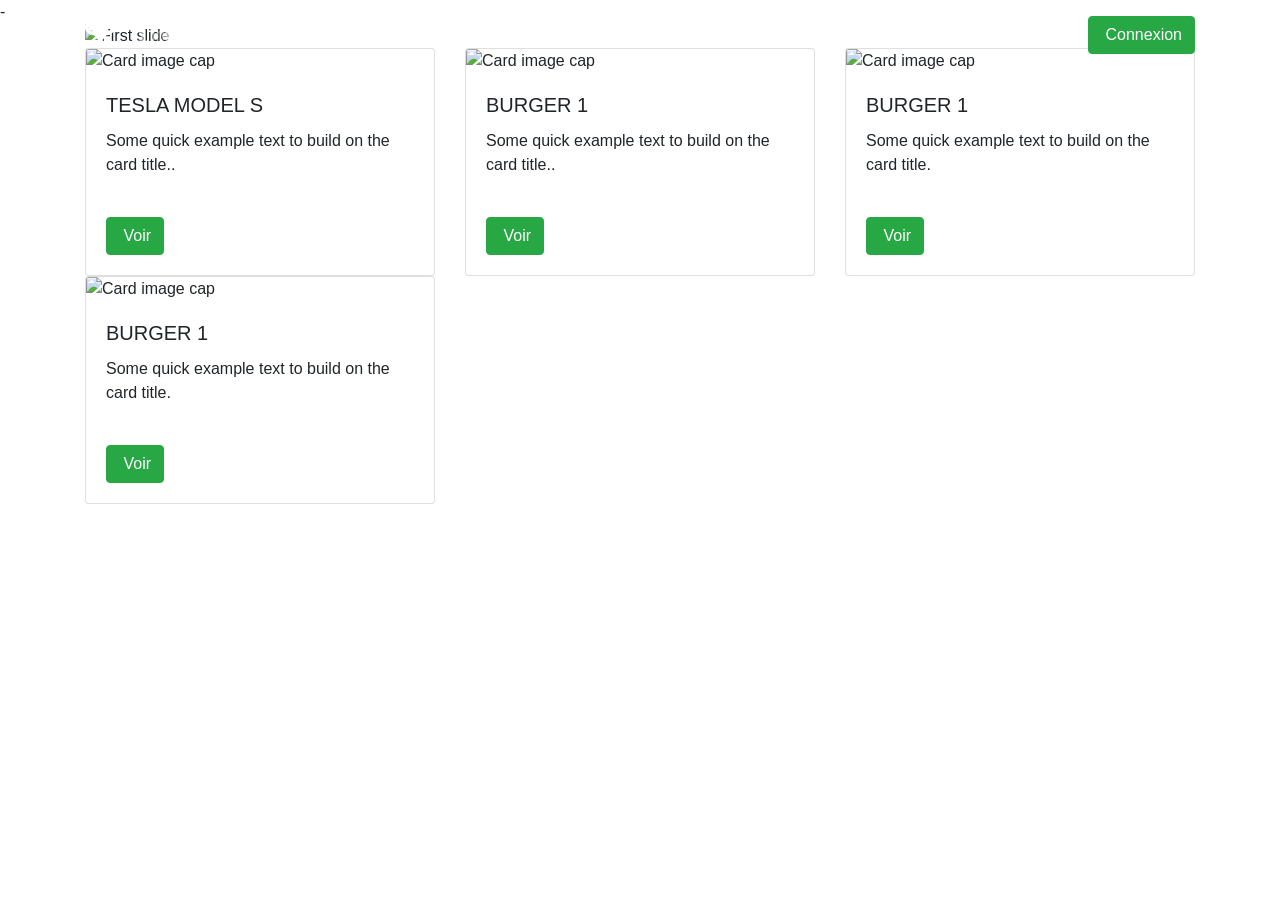
==== main.html @ ea00998b "Add main.html with Bootstrap and jQuery integration" ====
<!DOCTYPE html>
<html>
    <head>
        <!--------TITRE -------------------------->
-       <title>JULES FERRY CAR</title>
        <!------LINK CSS-------------------------->
         <link rel="stylesheet" href="./style.css">
        <!-------------------FONT AWSOME CDN ---------------------------------------->
        <link rel="stylesheet" href="https://pro.fontawesome.com/releases/v5.10.0/css/all.css" integrity="sha384-AYmEC3Yw5cVb3ZcuHtOA93w35dYTsvhLPVnYs9eStHfGJvOvKxVfELGroGkvsg+p" crossorigin="anonymous"/>
        <!-------------------BOOTSTRAP 4 CSS------------------------------------------------>
        <link rel="stylesheet" href="https://stackpath.bootstrapcdn.com/bootstrap/4.5.2/css/bootstrap.min.css" integrity="sha384-JcKb8q3iqJ61gNV9KGb8thSsNjpSL0n8PARn9HuZOnIxN0hoP+VmmDGMN5t9UJ0Z" crossorigin="anonymous"><link rel="stylesheet" href="https://stackpath.bootstrapcdn.com/bootstrap/4.5.2/css/bootstrap.min.css" integrity="sha384-JcKb8q3iqJ61gNV9KGb8thSsNjpSL0n8PARn9HuZOnIxN0hoP+VmmDGMN5t9UJ0Z" crossorigin="anonymous"><link rel="stylesheet" href="https://stackpath.bootstrapcdn.com/bootstrap/4.5.2/css/bootstrap.min.css" integrity="sha384-JcKb8q3iqJ61gNV9KGb8thSsNjpSL0n8PARn9HuZOnIxN0hoP+VmmDGMN5t9UJ0Z" crossorigin="anonymous"><link rel="stylesheet" href="https://stackpath.bootstrapcdn.com/bootstrap/4.5.2/css/bootstrap.min.css" integrity="sha384-JcKb8q3iqJ61gNV9KGb8thSsNjpSL0n8PARn9HuZOnIxN0hoP+VmmDGMN5t9UJ0Z" crossorigin="anonymous"><link rel="stylesheet" href="https://stackpath.bootstrapcdn.com/bootstrap/4.5.2/css/bootstrap.min.css" integrity="sha384-JcKb8q3iqJ61gNV9KGb8thSsNjpSL0n8PARn9HuZOnIxN0hoP+VmmDGMN5t9UJ0Z" crossorigin="anonymous"><link rel="stylesheet" href="https://stackpath.bootstrapcdn.com/bootstrap/4.5.2/css/bootstrap.min.css" integrity="sha384-JcKb8q3iqJ61gNV9KGb8thSsNjpSL0n8PARn9HuZOnIxN0hoP+VmmDGMN5t9UJ0Z" crossorigin="anonymous"><link rel="stylesheet" href="https://stackpath.bootstrapcdn.com/bootstrap/4.5.2/css/bootstrap.min.css" integrity="sha384-JcKb8q3iqJ61gNV9KGb8thSsNjpSL0n8PARn9HuZOnIxN0hoP+VmmDGMN5t9UJ0Z" crossorigin="anonymous"><link rel="stylesheet" href="https://stackpath.bootstrapcdn.com/bootstrap/4.5.2/css/bootstrap.min.css" integrity="sha384-JcKb8q3iqJ61gNV9KGb8thSsNjpSL0n8PARn9HuZOnIxN0hoP+VmmDGMN5t9UJ0Z" crossorigin="anonymous"><link rel="stylesheet" href="https://stackpath.bootstrapcdn.com/bootstrap/4.5.2/css/bootstrap.min.css" integrity="sha384-JcKb8q3iqJ61gNV9KGb8thSsNjpSL0n8PARn9HuZOnIxN0hoP+VmmDGMN5t9UJ0Z" crossorigin="anonymous"><link rel="stylesheet" href="https://stackpath.bootstrapcdn.com/bootstrap/4.5.2/css/bootstrap.min.css" integrity="sha384-JcKb8q3iqJ61gNV9KGb8thSsNjpSL0n8PARn9HuZOnIxN0hoP+VmmDGMN5t9UJ0Z" crossorigin="anonymous">
         <!----------Viewport controle de mise en page sur navigateur mobile --------->
        <meta name="viewport" content="width=device-width, initial-scale=1">
         <!-------------Lire -->
        <!----CDN Javascript JQUERY--------------------------------------------------->
        <script src="https://code.jquery.com/jquery-3.5.1.slim.min.js" integrity="sha384-DfXdz2htPH0lsSSs5nCTpuj/zy4C+OGpamoFVy38MVBnE+IbbVYUew+OrCXaRkfj" crossorigin="anonymous"></script>
        <!--------------------------BOOTSTRAP JAVASCRIPT ------------------->
        <script src="https://stackpath.bootstrapcdn.com/bootstrap/4.5.2/js/bootstrap.min.js" integrity="sha384-B4gt1jrGC7Jh4AgTPSdUtOBvfO8shuf57BaghqFfPlYxofvL8/KUEfYiJOMMV+rV" crossorigin="anonymous"></script>
         <!---CDN Javascript poppser -------------------------------------->
        <script src="https://cdn.jsdelivr.net/npm/popper.js@1.16.1/dist/umd/popper.min.js" integrity="sha384-9/reFTGAW83EW2RDu2S0VKaIzap3H66lZH81PoYlFhbGU+6BZp6G7niu735Sk7lN" crossorigin="anonymous"></script>
    </head>







    <body>
        <!---nav de bootstrap/navbar-dark/------------------------------------------------------------------------------->
        <nav class="navbar navbar-dark navbar-expand-lg fixed-top">

        
          <div class="container"> <!----------------------------Container Nvabar------------------------------------------------------------------------------->  
                <button class="navbar-toggler" type="button" data-toggle="collapse" data-target="#Navbar">
                  <span class="fas fa-bars fa-lg"></span>
                </button>
    
               <a class="navbar-brand" href="./main.html"><span class="fas fa-trophy fa-lg"></span></a>
               
               <div class="collapse navbar-collapse" id="Navbar">
                <ul class="navbar-nav mr-auto">
                    <li class="nav-item"><a class="nav-link" href="./informations.html"><span class="fa fa-info fa-lg"></span> Informations</a></li>
                    <li class="nav-item active"><a class="nav-link" href="./catalogue.html"><span class="fas fa-car fa-lg"></span> Catalogue</a></li>
                    <li class="nav-item"><a class="nav-link" href="./contact.html"><span class="fa fa-address-card fa-lg"></span> Contact</a></li>
                </ul>
                <span class="navbar-text">
                    <button type="button" class="btn btn btn-success" data-toggle="modal" data-target="#loginModal">
                    <span class="fa fa-sign-in"></span> Connexion</button>
                </span>
            </div>
                               
            </div>
        </nav><!------------------------ End Nav ---------------------------------------------------->


<div class="container"><!--------------------Container Géneral  ------------------------------->
          
   <div class="row"><!---------------------ROW BOOTSTRAP ---------->
            <div class="col"><!-----------Column bootstrap --------------->


      <!---------------------------CAROUSEL ----------------------------------------------------------------------------------------------->
      <div id="mycarousel" class="carousel slide" data-ride="carousel">
        <div class="carousel-inner" role="listbox">
          <!----------ITEM1 ---------------------------->
          <div class="carousel-item active">
            <img class="d-block img-fluid" src="./img/item0.png" alt="First slide">

             <!---Contenu du slide 1 ---->
            <div class="carousel-caption d-none d-md-block">
              <h1>Titre de la PUB1</h1>
              <p>Légende de la slide n°1.</p>
            </div> <!--------------------->  

          </div>



          <!------------ITEM2 -------------------------->
          <div class="carousel-item">
            <img class="d-block img-fluid" src="./img/item2.png" alt="Second slide">

            <!---Contenu du slide 2 ---->
            <div class="carousel-caption d-none d-md-block">
              <h1>Titre de la PUB2</h1>
             <p>Légende de la slide n°2.</p>
                 </div><!--------------------->   
            
         </div>


        

          

          <!----------ITEM3 ---------------------------->
          <div class="carousel-item">
            <img class="d-block img-fluid" src="./img/item3.png" alt="Third slide">
          </div>
        </div>



        <!-------------------------CONTROLE CAROUSEL SLIDE PRECEDENT ---------------------------------------------->
        <a class="carousel-control-prev" href="#mycarousel" role="button" data-slide="prev">
          <span class="carousel-control-prev-icon" aria-hidden="true"></span>
          <span class="sr-only">Previous</span>
        </a>

        <!--------------------------CONTROL CAROUSEL SLIDE SUIVANT ------------------------------------------------->
        <a class="carousel-control-next" href="#mycarousel" role="button" data-slide="next">
          <span class="carousel-control-next-icon" aria-hidden="true"></span>
          <span class="sr-only">Next</span>
        </a>
      </div><!--------FIN CAROUSEL -------------------------->
     
      
    </div> 
  </div> 

  <div class="row row-content">
    <div class="col-12 col-sm-6 col-md-4">


      <!-----------CARD-------------->

      <div class="card mycard">
        <img class="card-img-top photo" src="./img/tesla.jpeg" alt="Card image cap">
        <div class="card-body bodycard">
          <h5 class="card-title">TESLA MODEL S</h5>
          <p class="card-text contentcard">Some quick example text to build on the card title..</p>
        </div>
        <div class="card-body bodycard">
          <!-------Button ------------------------------------>
          <button type="button" class="btn btn btn-success" data-toggle="modal" data-target="#loginModal">
            <span class="fa fa-sign-in"></span>  Voir </button>
          <!----------------------------------------------->
        </div>
        
      </div>

      <!----------END CARD ------------------>
  
    </div>
    <div class="col-12 col-sm-6 col-md-4">
     

          <!-----------CARD-------------->

      <div class="card mycard">
        <img class="card-img-top photo" src="./img/burger3.png" alt="Card image cap">
        <div class="card-body bodycard">
          <h5 class="card-title">BURGER 1</h5>
          <p class="card-text contentcard">Some quick example text to build on the card title..</p>
        </div>
        <div class="card-body bodycard">
          <!-------Button ------------------------------------>
          <button type="button" class="btn btn btn-success" data-toggle="modal" data-target="#loginModal">
            <span class="fa fa-sign-in"></span>  Voir </button>
          <!----------------------------------------------->
        </div>
        
      </div>

      <!----------END CARD ------------------>
  





    </div>
    <div class="col-12 col-sm-6 col-md-4">
   
        <!-----------CARD-------------->

        <div class="card mycard">
          <img class="card-img-top photo" src="./img/burger4.png" alt="Card image cap">
          <div class="card-body bodycard">
            <h5 class="card-title">BURGER 1</h5>
            <p class="card-text contentcard">Some quick example text to build on the card title.</p>
          </div>
          <div class="card-body bodycard">
            <!-------Button ------------------------------------>
            <button type="button" class="btn btn btn-success" data-toggle="modal" data-target="#loginModal">
              <span class="fa fa-sign-in"></span>  Voir </button>
            <!----------------------------------------------->
          </div>
          
        </div>
  
        <!----------END CARD ------------------>


        



    </div>
  
    <div class="col-12 col-sm-6 col-md-4">
   
      <!-----------CARD-------------->

      <div class="card mycard">
        <img class="card-img-top photo" src="./img/burger4.png" alt="Card image cap">
        <div class="card-body bodycard">
          <h5 class="card-title">BURGER 1</h5>
          <p class="card-text contentcard">Some quick example text to build on the card title.</p>
        </div>
        <div class="card-body bodycard">
          <!-------Button ------------------------------------>
          <button type="button" class="btn btn btn-success" data-toggle="modal" data-target="#loginModal">
            <span class="fa fa-sign-in"></span>  Voir </button>
          <!----------------------------------------------->
        </div>
        
      </div>

      <!----------END CARD ------------------>


      



  </div>


  
  </div>

</div> 


<div class="row row-content">
  
</div>


</div>

    <!-- Modal de Login/Inscription -->
    <div class="modal fade" id="loginModal" tabindex="-1" role="dialog" aria-labelledby="loginModalLabel" aria-hidden="true">
      <div class="modal-dialog" role="document">
        <div class="modal-content">
          <div class="modal-header">
            <ul class="nav nav-tabs" id="loginTab" role="tablist">
              <li class="nav-item">
                <a class="nav-link active" id="login-tab" data-toggle="tab" href="#login" role="tab" aria-controls="login" aria-selected="true">Se connecter</a>
              </li>
              <li class="nav-item">
                <a class="nav-link" id="register-tab" data-toggle="tab" href="#register" role="tab" aria-controls="register" aria-selected="false">Créer un compte</a>
              </li>
            </ul>
            <button type="button" class="close" data-dismiss="modal" aria-label="Close">
              <span aria-hidden="true">&times;</span>
            </button>
          </div>
          <div class="modal-body">
            <div class="tab-content" id="loginTabContent">


              <!-- Onglet Connexion -->
              <div class="tab-pane fade show active" id="login" role="tabpanel" aria-labelledby="login-tab">
                <form>
                  <div class="form-group">
                    <label for="loginEmail">Email</label>
                    <input type="email" class="form-control" id="loginEmail" placeholder="Entrez votre email" required>
                  </div>
                  <div class="form-group">
                    <label for="loginPassword">Mot de passe</label>
                    <input type="password" class="form-control" id="loginPassword" placeholder="Entrez votre mot de passe" required>
                  </div>
                  <div class="form-check">
                    <input type="checkbox" class="form-check-input" id="rememberMe">
                    <label class="form-check-label" for="rememberMe">Se souvenir de moi</label>
                  </div>
                </form>
              </div>
              


              <!-- Onglet Inscription -->
              <div class="tab-pane fade" id="register" role="tabpanel" aria-labelledby="register-tab">
                <form>
                  <div class="form-group">
                    <label for="registerName">Nom complet</label>
                    <input type="text" class="form-control" id="registerName" placeholder="Entrez votre nom complet" required>
                  </div>
                  <div class="form-group">
                    <label for="registerEmail">Email</label>
                    <input type="email" class="form-control" id="registerEmail" placeholder="Entrez votre email" required>
                  </div>
                  <div class="form-group">
                    <label for="registerPassword">Mot de passe</label>
                    <input type="password" class="form-control" id="registerPassword" placeholder="Créez un mot de passe" required>
                  </div>
                  <div class="form-group">
                    <label for="confirmPassword">Confirmer le mot de passe</label>
                    <input type="password" class="form-control" id="confirmPassword" placeholder="Confirmez votre mot de passe" required>
                  </div>
                  <div class="form-check">
                    <input type="checkbox" class="form-check-input" id="agreeTerms" required>
                    <label class="form-check-label" for="agreeTerms">J'accepte les conditions d'utilisation</label>
                  </div>
                </form>
              </div>
            </div>
          </div>
          <div class="modal-footer">
            <div class="tab-content w-100">
              <div class="tab-pane fade show active" id="loginFooter" role="tabpanel">
                <button type="button" class="btn btn-secondary" data-dismiss="modal">Annuler</button>
                <button type="submit" class="btn btn-primary" id="loginBtn">Se connecter</button>
              </div>
              <div class="tab-pane fade" id="registerFooter" role="tabpanel">
                <button type="button" class="btn btn-secondary" data-dismiss="modal">Annuler</button>
                <button type="submit" class="btn btn-success" id="registerBtn">Créer le compte</button>
              </div>
            </div>
          </div>
        </div>
      </div>
    </div>



    <script>
        // Script pour gérer les onglets et les fonctionnalités de la modal
        $(document).ready(function() {
            // Synchroniser les pieds de modal avec les onglets
            $('#loginTab a').on('shown.bs.tab', function (e) {
                var target = $(e.target).attr("href");
                if (target === '#login') {
                    $('#loginFooter').addClass('show active');
                    $('#registerFooter').removeClass('show active');
                } else if (target === '#register') {
                    $('#registerFooter').addClass('show active');
                    $('#loginFooter').removeClass('show active');
                }
            });

            // Gestion de la connexion
            $('#loginBtn').click(function(e) {
                e.preventDefault();
                var email = $('#loginEmail').val();
                var password = $('#loginPassword').val();
                
                if (email && password) {
                    // Ici vous pouvez ajouter votre logique de connexion
                    alert('Connexion réussie pour: ' + email);
                    $('#loginModal').modal('hide');
                    
                    // Réinitialiser le formulaire
                    $('#loginEmail, #loginPassword').val('');
                    $('#rememberMe').prop('checked', false);
                } else {
                    alert('Veuillez remplir tous les champs.');
                }
            });

            // Gestion de l'inscription
            $('#registerBtn').click(function(e) {
                e.preventDefault();
                var name = $('#registerName').val();
                var email = $('#registerEmail').val();
                var password = $('#registerPassword').val();
                var confirmPassword = $('#confirmPassword').val();
                var agreeTerms = $('#agreeTerms').is(':checked');
                
                if (name && email && password && confirmPassword && agreeTerms) {
                    if (password === confirmPassword) {
                        // Ici vous pouvez ajouter votre logique d'inscription
                        alert('Compte créé avec succès pour: ' + name);
                        $('#loginModal').modal('hide');
                        
                        // Réinitialiser le formulaire
                        $('#registerName, #registerEmail, #registerPassword, #confirmPassword').val('');
                        $('#agreeTerms').prop('checked', false);
                    } else {
                        alert('Les mots de passe ne correspondent pas.');
                    }
                } else {
                    alert('Veuillez remplir tous les champs et accepter les conditions.');
                }
            });

            // Réinitialiser la modal à la fermeture
            $('#loginModal').on('hidden.bs.modal', function () {
                // Revenir à l'onglet connexion
                $('#login-tab').tab('show');
                
                // Réinitialiser tous les formulaires
                $('#loginEmail, #loginPassword').val('');
                $('#rememberMe').prop('checked', false);
                $('#registerName, #registerEmail, #registerPassword, #confirmPassword').val('');
                $('#agreeTerms').prop('checked', false);
            });
        });
    </script>

    </body>


      
</html>
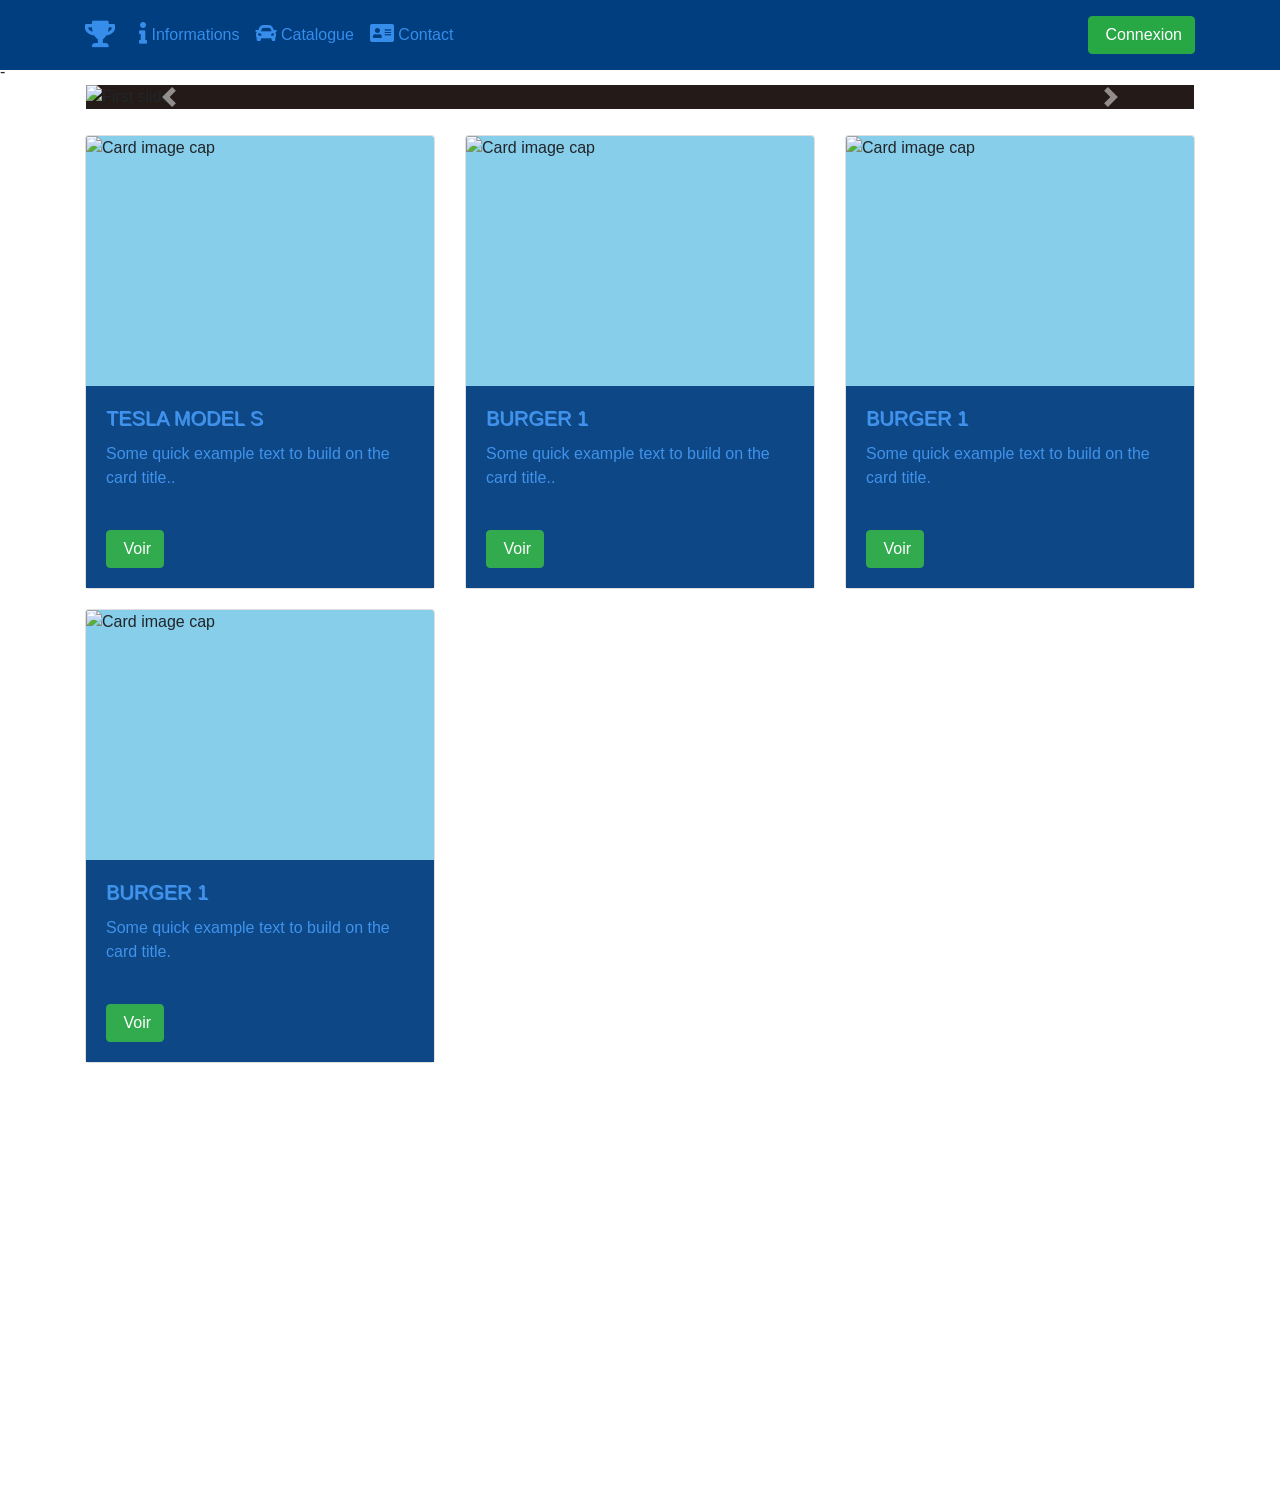
==== commit 877089fd: "Add files via upload" ====
--- a/main.html
+++ b/main.html
@@ -405,4 +405,4 @@
 
 
       
-</html>
+</html>
--- a/style.css
+++ b/style.css
@@ -0,0 +1,170 @@
+/*
+* { border: 1px red dotted; }
+*/
+body{
+   
+background-image: url("../img/bg-body.png");
+padding: 60px 0px 0px 0px;
+    z-index:0;
+
+}
+.row-content {
+    margin: 0px auto;
+    padding: 15px 0px 15px 0px;
+    min-height: 400px; 
+}
+.navbar-dark {
+    background-color: #013e80;
+    color: #013e80;
+    padding:10px;
+}
+
+.nav-link,.navbar-brand {
+    color: #368dea !important;
+}
+.nav-link:hover{
+    color: rgb(368, 222, 234) !important;
+}
+.navbar-dark .fa-bars{
+    color:#368dea;
+
+}
+
+.navbar-dark .navbar-collapse{
+    margin:0px  0px 0px 0px;
+}
+.btn-sign-in{
+  background-color: aquamarine;  
+}
+.carousel {
+    background: #241b18;
+    margin: 0px auto;
+    border: 1px solid #ffffff; 
+}
+
+.mycard{
+    margin: 10px auto;
+    border: solid #87CEEB;
+    background-color: #87CEEB;
+}
+.card:hover{
+    transform: scale(1.05);
+    box-shadow: 10px 10px 15px rgba(0,0,0,0.3);
+    
+  }
+
+.photo {
+    background-color:#87CEEB;
+   width: 100%;
+   height:250px;
+   ;
+}
+
+.bodycard {
+
+    background-color: #013e80;
+    color:#013e80;
+    opacity: 0.95;
+   
+}
+
+.card-title{
+    font-size:20px;
+    color: #368dea;
+    text-shadow: 1px 1px #368dea
+}
+
+.card-text{
+    color:#368dea;
+} 
+
+/* Styles pour la modal de login */
+.modal-content {
+    border-radius: 10px;
+    border: none;
+    box-shadow: 0 10px 25px rgba(0,0,0,0.3);
+}
+
+.modal-header {
+    background: linear-gradient(135deg, #013e80, #012a5c);
+    color: white;
+    border-radius: 10px 10px 0 0;
+    padding: 15px 20px 0 20px;
+}
+
+.modal-header .nav-tabs {
+    border-bottom: none;
+    flex: 1;
+}
+
+.modal-header .nav-tabs .nav-link {
+    color: rgba(255,255,255,0.7);
+    border: none;
+    border-radius: 5px 5px 0 0;
+    margin-right: 5px;
+}
+
+.modal-header .nav-tabs .nav-link.active {
+    color: white;
+    background-color: rgba(255,255,255,0.2);
+    border: none;
+}
+
+.modal-header .close {
+    color: white;
+    opacity: 0.8;
+    font-size: 1.5rem;
+}
+
+.modal-header .close:hover {
+    color: white;
+    opacity: 1;
+}
+
+.modal-body {
+    padding: 30px;
+    background-color: #f8f9fa;
+}
+
+.form-group label {
+    font-weight: 600;
+    color: #333;
+    margin-bottom: 8px;
+}
+
+.form-control {
+    border-radius: 8px;
+    border: 2px solid #e9ecef;
+    padding: 12px 15px;
+    font-size: 14px;
+    transition: border-color 0.3s ease;
+}
+
+.form-control:focus {
+    border-color: #013e80;
+    box-shadow: 0 0 0 0.2rem rgba(1,62,128,0.25);
+}
+
+.form-check-label {
+    font-size: 14px;
+    color: #666;
+}
+
+.modal-footer {
+    background-color: #f8f9fa;
+    border-top: 1px solid #e9ecef;
+    border-radius: 0 0 10px 10px;
+    padding: 20px 30px;
+}
+
+.btn-primary, .btn-success {
+    border-radius: 8px;
+    padding: 10px 25px;
+    font-weight: 600;
+    transition: all 0.3s ease;
+}
+
+.btn-primary:hover, .btn-success:hover {
+    transform: translateY(-1px);
+    box-shadow: 0 4px 12px rgba(0,0,0,0.2);
+}
